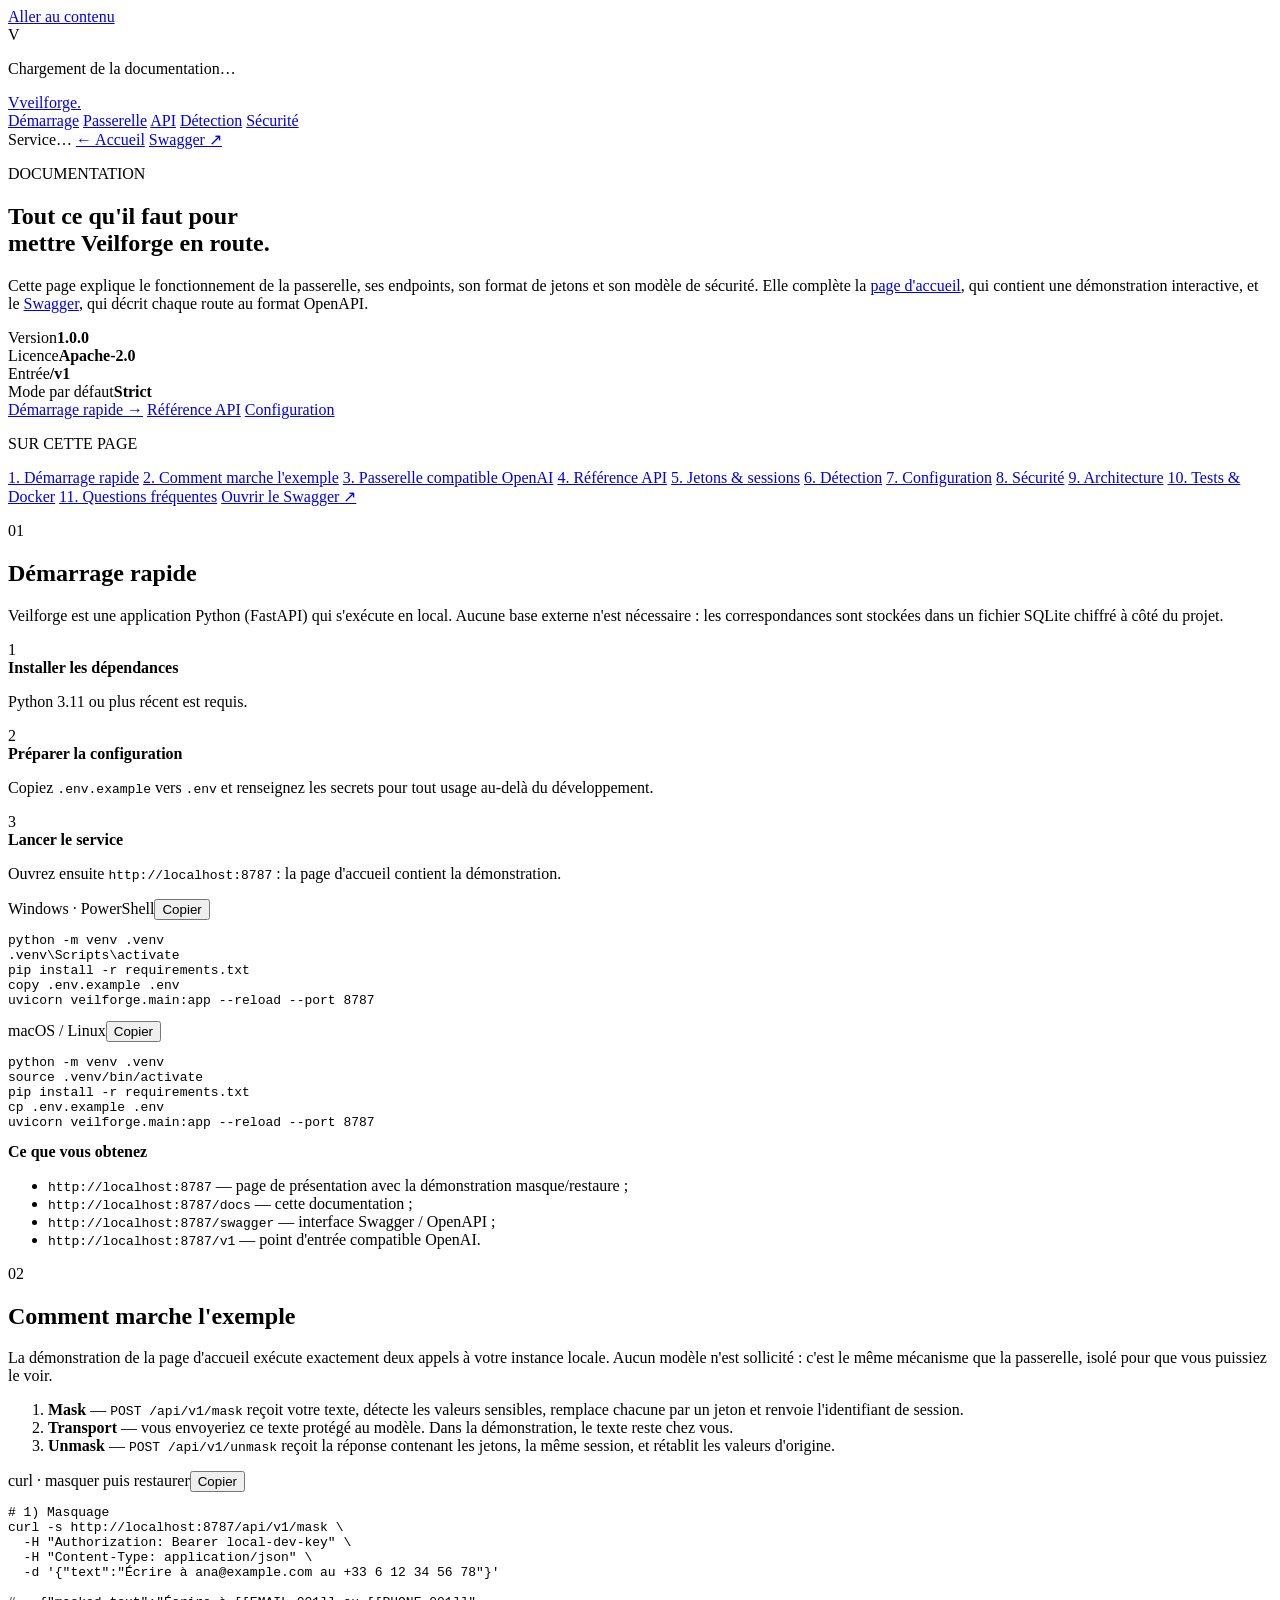
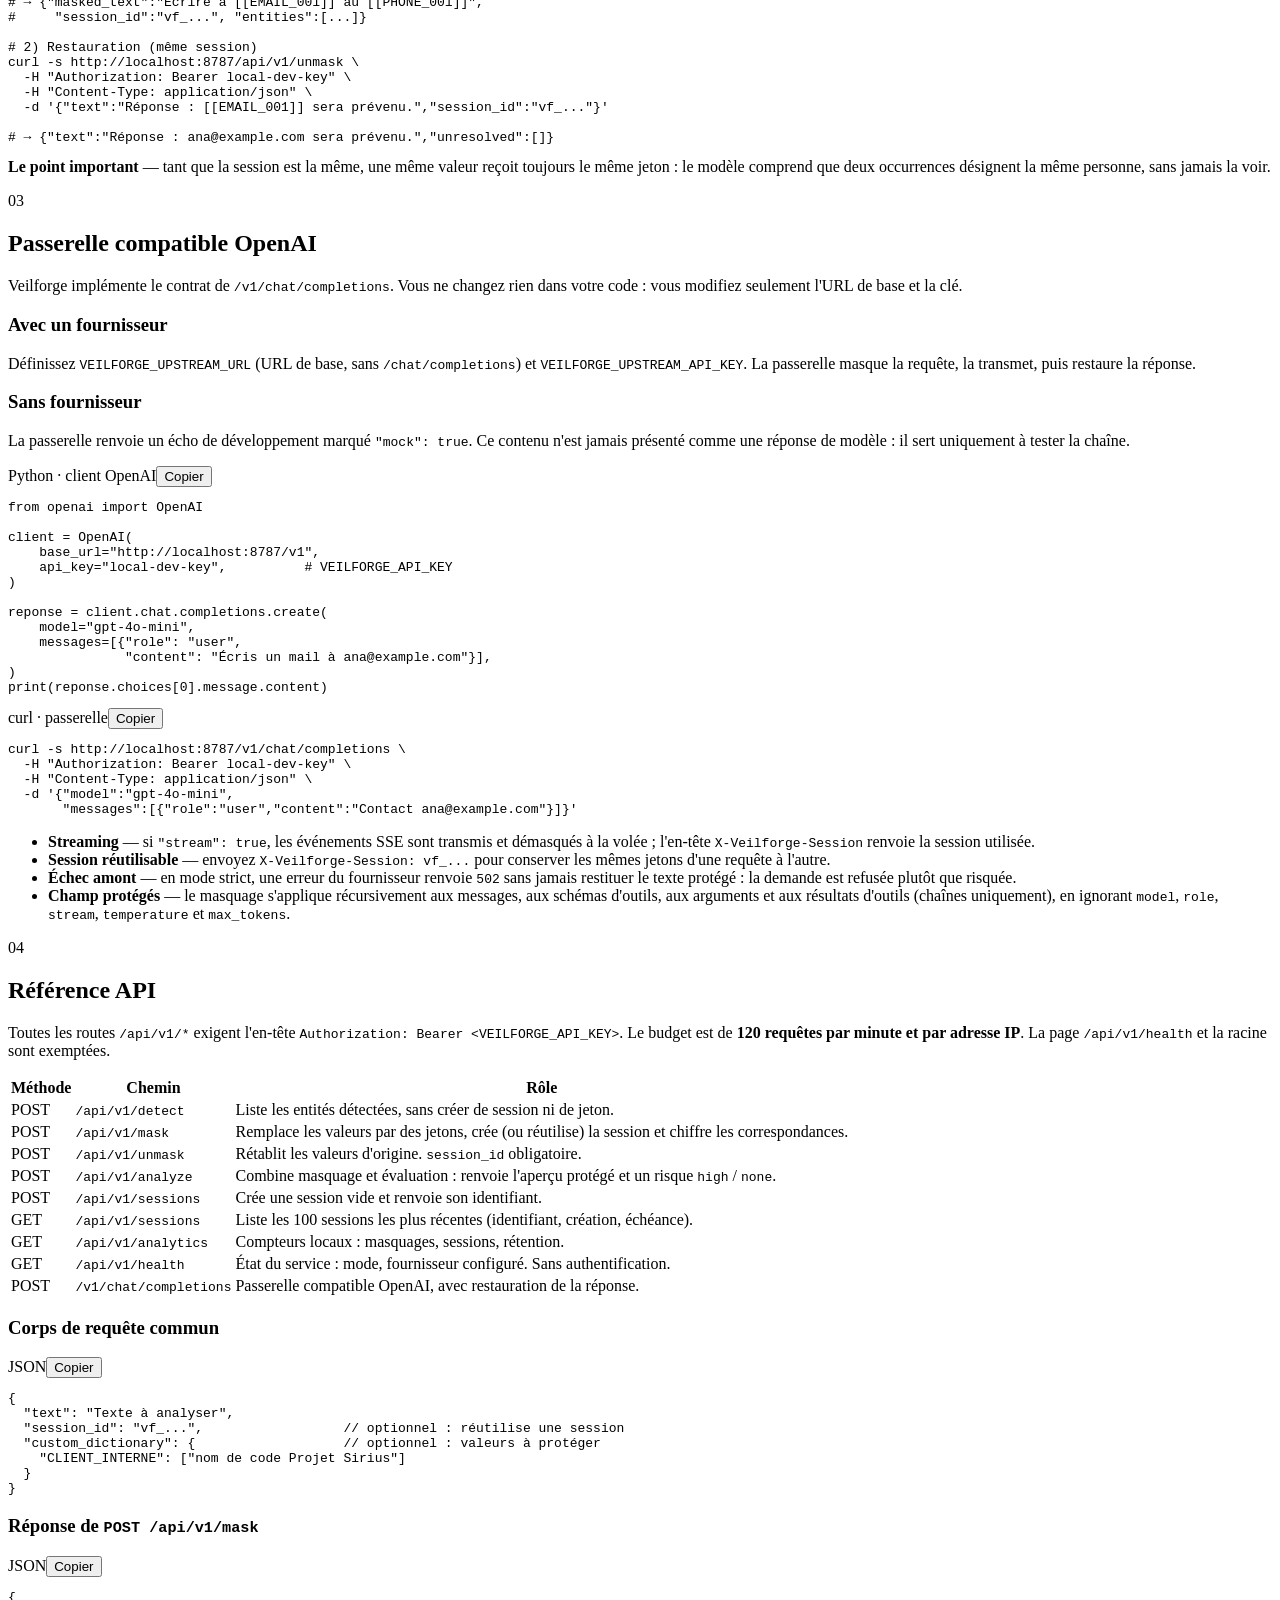
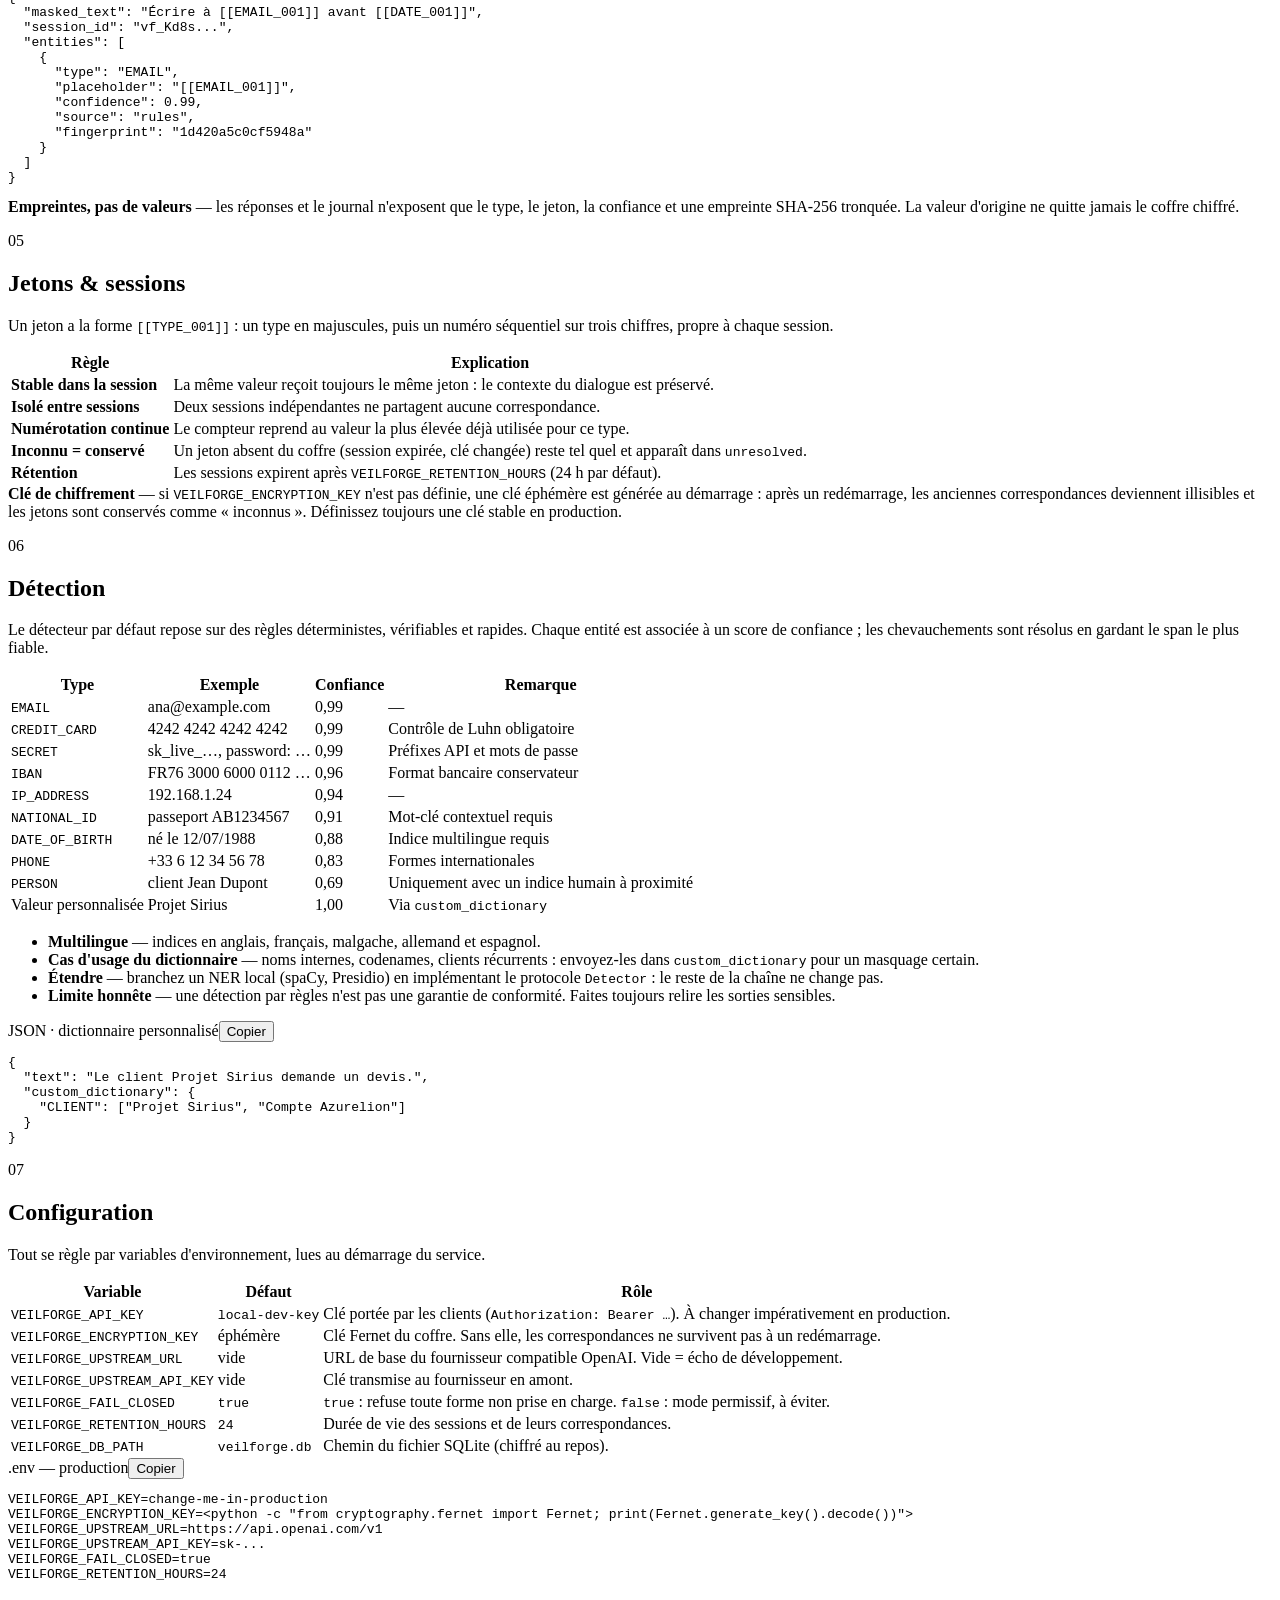
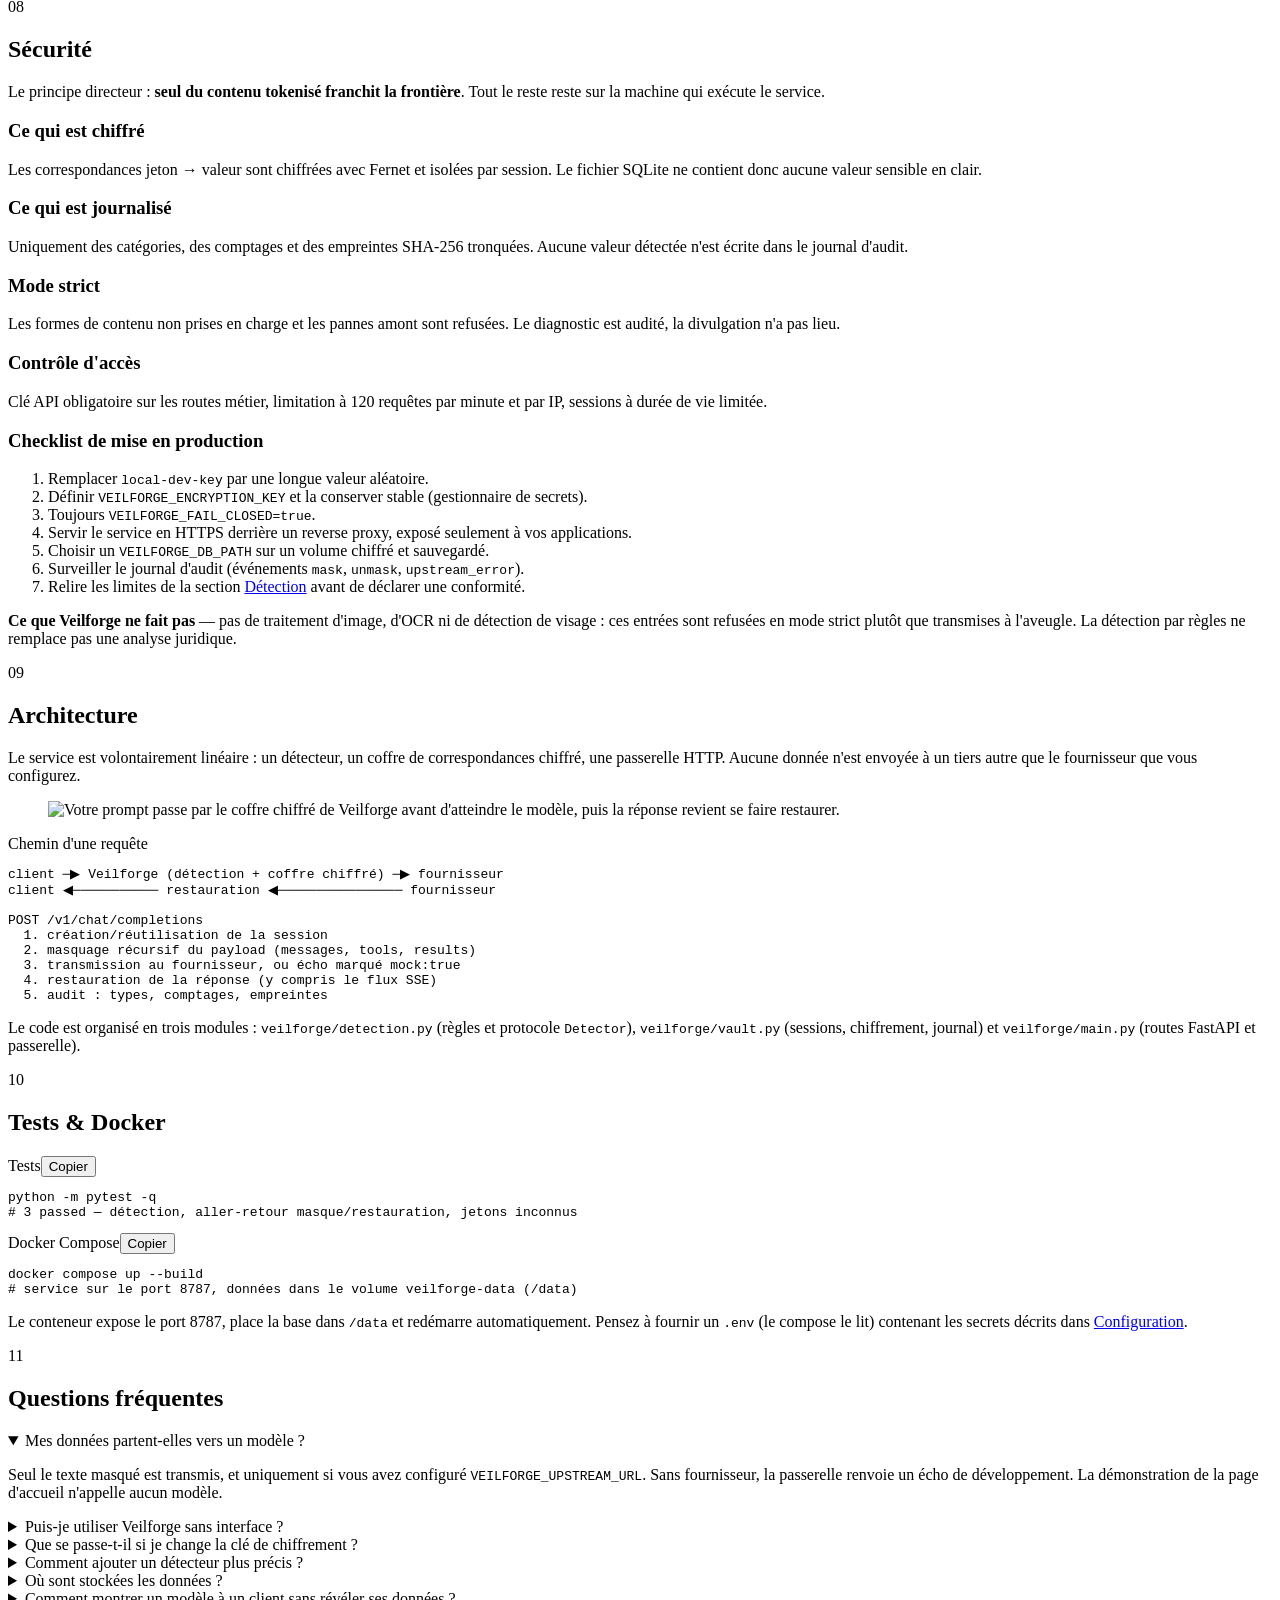
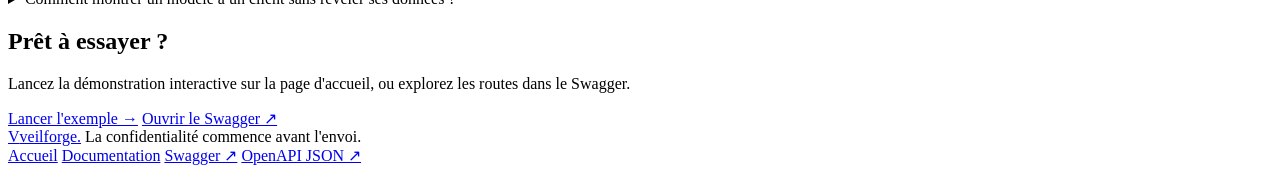
==== web/docs.html @ e59addcf "docx UI" ====
<!doctype html>
<html lang="fr">
<head>
<meta charset="utf-8"><meta name="viewport" content="width=device-width,initial-scale=1">
<title>Documentation — Veilforge</title>
<meta name="description" content="Documentation Veilforge : démarrage, passerelle compatible OpenAI, référence API, jetons et sessions, détection, configuration, sécurité.">
<link rel="icon" href="data:image/svg+xml,%3Csvg xmlns='http://www.w3.org/2000/svg' viewBox='0 0 32 32'%3E%3Cpath fill='%2391e5be' d='M16 1l13 7.5v15L16 31 3 23.5v-15z'/%3E%3Cpath fill='%2310271d' d='M16 7l7 4v8l-7 4-7-4v-8z'/%3E%3C/svg%3E">
<link rel="stylesheet" href="/assets/styles.css"><link rel="stylesheet" href="/assets/docs.css">
<script defer src="/assets/docs.js"></script>
</head>
<body>
<a class="skip" href="#doc-start">Aller au contenu</a>

<div class="loader" id="loader" role="status" aria-live="polite">
  <div class="loader-card"><span class="logo">V</span><span class="spinner" aria-hidden="true"></span><p>Chargement de la documentation…</p></div>
</div>
<noscript><style>.loader{display:none!important}</style></noscript>

<header class="topnav">
  <div class="topnav-inner">
    <a class="brand" href="/"><span class="logo">V</span>veilforge<span class="accent">.</span></a>
    <nav class="topnav-links" aria-label="Navigation de la documentation">
      <a href="#demarrage">Démarrage</a>
      <a href="#passerelle">Passerelle</a>
      <a href="#api">API</a>
      <a href="#detection">Détection</a>
      <a href="#securite">Sécurité</a>
    </nav>
    <span class="topnav-right">
      <span id="doc-health" class="badge">Service…</span>
      <a class="button secondary" href="/">← Accueil</a>
      <a class="button primary" href="/swagger" target="_blank" rel="noopener">Swagger ↗</a>
    </span>
  </div>
</header>

<main id="doc-start">

<!-- ═══════════ TÊTE ═══════════ -->
<section class="doc-hero">
  <div class="doc-hero-inner">
    <p class="eyebrow">DOCUMENTATION</p>
    <h1>Tout ce qu'il faut pour<br><span class="accent">mettre Veilforge en route.</span></h1>
    <p class="doc-lead">Cette page explique le fonctionnement de la passerelle, ses endpoints, son format de jetons et son modèle de sécurité. Elle complète la <a href="/">page d'accueil</a>, qui contient une démonstration interactive, et le <a href="/swagger" target="_blank" rel="noopener">Swagger</a>, qui décrit chaque route au format OpenAPI.</p>
    <div class="doc-cards">
      <article class="doc-card"><span>Version</span><strong>1.0.0</strong></article>
      <article class="doc-card"><span>Licence</span><strong>Apache-2.0</strong></article>
      <article class="doc-card"><span>Entrée</span><strong>/v1</strong></article>
      <article class="doc-card"><span>Mode par défaut</span><strong>Strict</strong></article>
    </div>
    <div class="doc-jumps">
      <a class="button primary" href="#demarrage">Démarrage rapide →</a>
      <a class="button secondary" href="#api">Référence API</a>
      <a class="button secondary" href="#configuration">Configuration</a>
    </div>
  </div>
</section>

<div class="docs-layout">

  <!-- ═══════════ SOMMAIRE ═══════════ -->
  <nav class="toc" aria-label="Sommaire">
    <p class="toc-title">SUR CETTE PAGE</p>
    <a href="#demarrage">1. Démarrage rapide</a>
    <a href="#exemple">2. Comment marche l'exemple</a>
    <a href="#passerelle">3. Passerelle compatible OpenAI</a>
    <a href="#api">4. Référence API</a>
    <a href="#jetons">5. Jetons &amp; sessions</a>
    <a href="#detection">6. Détection</a>
    <a href="#configuration">7. Configuration</a>
    <a href="#securite">8. Sécurité</a>
    <a href="#architecture">9. Architecture</a>
    <a href="#outillage">10. Tests &amp; Docker</a>
    <a href="#faq">11. Questions fréquentes</a>
    <a class="toc-swagger" href="/swagger" target="_blank" rel="noopener">Ouvrir le Swagger ↗</a>
  </nav>

  <div class="doc-content">

  <!-- ═══════════ 1. DÉMARRAGE ═══════════ -->
  <section class="doc-section" id="demarrage">
    <p class="doc-num">01</p>
    <h2>Démarrage rapide</h2>
    <p class="doc-p">Veilforge est une application Python (FastAPI) qui s'exécute en local. Aucune base externe n'est nécessaire : les correspondances sont stockées dans un fichier SQLite chiffré à côté du projet.</p>

    <div class="step-list">
      <div class="step-item"><span>1</span><div><strong>Installer les dépendances</strong><p>Python 3.11 ou plus récent est requis.</p></div></div>
      <div class="step-item"><span>2</span><div><strong>Préparer la configuration</strong><p>Copiez <code>.env.example</code> vers <code>.env</code> et renseignez les secrets pour tout usage au-delà du développement.</p></div></div>
      <div class="step-item"><span>3</span><div><strong>Lancer le service</strong><p>Ouvrez ensuite <code>http://localhost:8787</code> : la page d'accueil contient la démonstration.</p></div></div>
    </div>

    <div class="code-card">
      <div class="code-card-head"><span>Windows · PowerShell</span><button class="copy-btn" data-copy="run">Copier</button></div>
<pre id="code-run"><code>python -m venv .venv
.venv\Scripts\activate
pip install -r requirements.txt
copy .env.example .env
uvicorn veilforge.main:app --reload --port 8787</code></pre>
    </div>

    <div class="code-card">
      <div class="code-card-head"><span>macOS / Linux</span><button class="copy-btn" data-copy="run2">Copier</button></div>
<pre id="code-run2"><code>python -m venv .venv
source .venv/bin/activate
pip install -r requirements.txt
cp .env.example .env
uvicorn veilforge.main:app --reload --port 8787</code></pre>
    </div>

    <div class="callout ok"><strong>Ce que vous obtenez</strong><ul>
      <li><code>http://localhost:8787</code> — page de présentation avec la démonstration masque/restaure ;</li>
      <li><code>http://localhost:8787/docs</code> — cette documentation ;</li>
      <li><code>http://localhost:8787/swagger</code> — interface Swagger / OpenAPI ;</li>
      <li><code>http://localhost:8787/v1</code> — point d'entrée compatible OpenAI.</li>
    </ul></div>
  </section>

  <!-- ═══════════ 2. EXEMPLE ═══════════ -->
  <section class="doc-section" id="exemple">
    <p class="doc-num">02</p>
    <h2>Comment marche l'exemple</h2>
    <p class="doc-p">La démonstration de la page d'accueil exécute exactement deux appels à votre instance locale. Aucun modèle n'est sollicité : c'est le même mécanisme que la passerelle, isolé pour que vous puissiez le voir.</p>

    <ol class="flow-list">
      <li><strong>Mask</strong> — <code>POST /api/v1/mask</code> reçoit votre texte, détecte les valeurs sensibles, remplace chacune par un jeton et renvoie l'identifiant de session.</li>
      <li><strong>Transport</strong> — vous envoyeriez ce texte protégé au modèle. Dans la démonstration, le texte reste chez vous.</li>
      <li><strong>Unmask</strong> — <code>POST /api/v1/unmask</code> reçoit la réponse contenant les jetons, la même session, et rétablit les valeurs d'origine.</li>
    </ol>

    <div class="code-card">
      <div class="code-card-head"><span>curl · masquer puis restaurer</span><button class="copy-btn" data-copy="roundtrip">Copier</button></div>
<pre id="code-roundtrip"><code># 1) Masquage
curl -s http://localhost:8787/api/v1/mask \
  -H "Authorization: Bearer local-dev-key" \
  -H "Content-Type: application/json" \
  -d '{"text":"Écrire à ana@example.com au +33 6 12 34 56 78"}'

# → {"masked_text":"Écrire à [[EMAIL_001]] au [[PHONE_001]]",
#     "session_id":"vf_...", "entities":[...]}

# 2) Restauration (même session)
curl -s http://localhost:8787/api/v1/unmask \
  -H "Authorization: Bearer local-dev-key" \
  -H "Content-Type: application/json" \
  -d '{"text":"Réponse : [[EMAIL_001]] sera prévenu.","session_id":"vf_..."}'

# → {"text":"Réponse : ana@example.com sera prévenu.","unresolved":[]}</code></pre>
    </div>

    <div class="callout"><strong>Le point important</strong> — tant que la session est la même, une même valeur reçoit toujours le même jeton : le modèle comprend que deux occurrences désignent la même personne, sans jamais la voir.</div>
  </section>

  <!-- ═══════════ 3. PASSERELLE ═══════════ -->
  <section class="doc-section" id="passerelle">
    <p class="doc-num">03</p>
    <h2>Passerelle compatible OpenAI</h2>
    <p class="doc-p">Veilforge implémente le contrat de <code>/v1/chat/completions</code>. Vous ne changez rien dans votre code : vous modifiez seulement l'URL de base et la clé.</p>

    <div class="grid-2">
      <div class="info-box"><h3>Avec un fournisseur</h3><p>Définissez <code>VEILFORGE_UPSTREAM_URL</code> (URL de base, sans <code>/chat/completions</code>) et <code>VEILFORGE_UPSTREAM_API_KEY</code>. La passerelle masque la requête, la transmet, puis restaure la réponse.</p></div>
      <div class="info-box"><h3>Sans fournisseur</h3><p>La passerelle renvoie un écho de développement marqué <code>"mock": true</code>. Ce contenu n'est jamais présenté comme une réponse de modèle : il sert uniquement à tester la chaîne.</p></div>
    </div>

    <div class="code-card">
      <div class="code-card-head"><span>Python · client OpenAI</span><button class="copy-btn" data-copy="openai">Copier</button></div>
<pre id="code-openai"><code>from openai import OpenAI

client = OpenAI(
    base_url="http://localhost:8787/v1",
    api_key="local-dev-key",          # VEILFORGE_API_KEY
)

reponse = client.chat.completions.create(
    model="gpt-4o-mini",
    messages=[{"role": "user",
               "content": "Écris un mail à ana@example.com"}],
)
print(reponse.choices[0].message.content)</code></pre>
    </div>

    <div class="code-card">
      <div class="code-card-head"><span>curl · passerelle</span><button class="copy-btn" data-copy="gateway">Copier</button></div>
<pre id="code-gateway"><code>curl -s http://localhost:8787/v1/chat/completions \
  -H "Authorization: Bearer local-dev-key" \
  -H "Content-Type: application/json" \
  -d '{"model":"gpt-4o-mini",
       "messages":[{"role":"user","content":"Contact ana@example.com"}]}'</code></pre>
    </div>

    <ul class="doc-ul">
      <li><strong>Streaming</strong> — si <code>"stream": true</code>, les événements SSE sont transmis et démasqués à la volée ; l'en-tête <code>X-Veilforge-Session</code> renvoie la session utilisée.</li>
      <li><strong>Session réutilisable</strong> — envoyez <code>X-Veilforge-Session: vf_...</code> pour conserver les mêmes jetons d'une requête à l'autre.</li>
      <li><strong>Échec amont</strong> — en mode strict, une erreur du fournisseur renvoie <code>502</code> sans jamais restituer le texte protégé : la demande est refusée plutôt que risquée.</li>
      <li><strong>Champ protégés</strong> — le masquage s'applique récursivement aux messages, aux schémas d'outils, aux arguments et aux résultats d'outils (chaînes uniquement), en ignorant <code>model</code>, <code>role</code>, <code>stream</code>, <code>temperature</code> et <code>max_tokens</code>.</li>
    </ul>
  </section>

  <!-- ═══════════ 4. API ═══════════ -->
  <section class="doc-section" id="api">
    <p class="doc-num">04</p>
    <h2>Référence API</h2>
    <p class="doc-p">Toutes les routes <code>/api/v1/*</code> exigent l'en-tête <code>Authorization: Bearer &lt;VEILFORGE_API_KEY&gt;</code>. Le budget est de <strong>120 requêtes par minute et par adresse IP</strong>. La page <code>/api/v1/health</code> et la racine sont exemptées.</p>

    <div class="table-wrap">
      <table class="api-table">
        <thead><tr><th>Méthode</th><th>Chemin</th><th>Rôle</th></tr></thead>
        <tbody>
          <tr><td><span class="method post">POST</span></td><td><code>/api/v1/detect</code></td><td>Liste les entités détectées, sans créer de session ni de jeton.</td></tr>
          <tr><td><span class="method post">POST</span></td><td><code>/api/v1/mask</code></td><td>Remplace les valeurs par des jetons, crée (ou réutilise) la session et chiffre les correspondances.</td></tr>
          <tr><td><span class="method post">POST</span></td><td><code>/api/v1/unmask</code></td><td>Rétablit les valeurs d'origine. <code>session_id</code> obligatoire.</td></tr>
          <tr><td><span class="method post">POST</span></td><td><code>/api/v1/analyze</code></td><td>Combine masquage et évaluation : renvoie l'aperçu protégé et un risque <code>high</code> / <code>none</code>.</td></tr>
          <tr><td><span class="method post">POST</span></td><td><code>/api/v1/sessions</code></td><td>Crée une session vide et renvoie son identifiant.</td></tr>
          <tr><td><span class="method get">GET</span></td><td><code>/api/v1/sessions</code></td><td>Liste les 100 sessions les plus récentes (identifiant, création, échéance).</td></tr>
          <tr><td><span class="method get">GET</span></td><td><code>/api/v1/analytics</code></td><td>Compteurs locaux : masquages, sessions, rétention.</td></tr>
          <tr><td><span class="method get">GET</span></td><td><code>/api/v1/health</code></td><td>État du service : mode, fournisseur configuré. Sans authentification.</td></tr>
          <tr><td><span class="method post">POST</span></td><td><code>/v1/chat/completions</code></td><td>Passerelle compatible OpenAI, avec restauration de la réponse.</td></tr>
        </tbody>
      </table>
    </div>

    <h3 class="doc-sub">Corps de requête commun</h3>
    <div class="code-card">
      <div class="code-card-head"><span>JSON</span><button class="copy-btn" data-copy="body">Copier</button></div>
<pre id="code-body"><code>{
  "text": "Texte à analyser",
  "session_id": "vf_...",                  // optionnel : réutilise une session
  "custom_dictionary": {                   // optionnel : valeurs à protéger
    "CLIENT_INTERNE": ["nom de code Projet Sirius"]
  }
}</code></pre>
    </div>

    <h3 class="doc-sub">Réponse de <code>POST /api/v1/mask</code></h3>
    <div class="code-card">
      <div class="code-card-head"><span>JSON</span><button class="copy-btn" data-copy="maskres">Copier</button></div>
<pre id="code-maskres"><code>{
  "masked_text": "Écrire à [[EMAIL_001]] avant [[DATE_001]]",
  "session_id": "vf_Kd8s...",
  "entities": [
    {
      "type": "EMAIL",
      "placeholder": "[[EMAIL_001]]",
      "confidence": 0.99,
      "source": "rules",
      "fingerprint": "1d420a5c0cf5948a"
    }
  ]
}</code></pre>
    </div>

    <div class="callout"><strong>Empreintes, pas de valeurs</strong> — les réponses et le journal n'exposent que le type, le jeton, la confiance et une empreinte SHA-256 tronquée. La valeur d'origine ne quitte jamais le coffre chiffré.</div>
  </section>

  <!-- ═══════════ 5. JETONS ═══════════ -->
  <section class="doc-section" id="jetons">
    <p class="doc-num">05</p>
    <h2>Jetons &amp; sessions</h2>
    <p class="doc-p">Un jeton a la forme <code>[[TYPE_001]]</code> : un type en majuscules, puis un numéro séquentiel sur trois chiffres, propre à chaque session.</p>

    <div class="table-wrap">
      <table class="api-table">
        <thead><tr><th>Règle</th><th>Explication</th></tr></thead>
        <tbody>
          <tr><td><strong>Stable dans la session</strong></td><td>La même valeur reçoit toujours le même jeton : le contexte du dialogue est préservé.</td></tr>
          <tr><td><strong>Isolé entre sessions</strong></td><td>Deux sessions indépendantes ne partagent aucune correspondance.</td></tr>
          <tr><td><strong>Numérotation continue</strong></td><td>Le compteur reprend au valeur la plus élevée déjà utilisée pour ce type.</td></tr>
          <tr><td><strong>Inconnu = conservé</strong></td><td>Un jeton absent du coffre (session expirée, clé changée) reste tel quel et apparaît dans <code>unresolved</code>.</td></tr>
          <tr><td><strong>Rétention</strong></td><td>Les sessions expirent après <code>VEILFORGE_RETENTION_HOURS</code> (24 h par défaut).</td></tr>
        </tbody>
      </table>
    </div>

    <div class="callout warn"><strong>Clé de chiffrement</strong> — si <code>VEILFORGE_ENCRYPTION_KEY</code> n'est pas définie, une clé éphémère est générée au démarrage : après un redémarrage, les anciennes correspondances deviennent illisibles et les jetons sont conservés comme « inconnus ». Définissez toujours une clé stable en production.</div>
  </section>

  <!-- ═══════════ 6. DÉTECTION ═══════════ -->
  <section class="doc-section" id="detection">
    <p class="doc-num">06</p>
    <h2>Détection</h2>
    <p class="doc-p">Le détecteur par défaut repose sur des règles déterministes, vérifiables et rapides. Chaque entité est associée à un score de confiance ; les chevauchements sont résolus en gardant le span le plus fiable.</p>

    <div class="table-wrap">
      <table class="api-table">
        <thead><tr><th>Type</th><th>Exemple</th><th>Confiance</th><th>Remarque</th></tr></thead>
        <tbody>
          <tr><td><code>EMAIL</code></td><td>ana@example.com</td><td>0,99</td><td>—</td></tr>
          <tr><td><code>CREDIT_CARD</code></td><td>4242 4242 4242 4242</td><td>0,99</td><td>Contrôle de Luhn obligatoire</td></tr>
          <tr><td><code>SECRET</code></td><td>sk_live_…, password: …</td><td>0,99</td><td>Préfixes API et mots de passe</td></tr>
          <tr><td><code>IBAN</code></td><td>FR76 3000 6000 0112 …</td><td>0,96</td><td>Format bancaire conservateur</td></tr>
          <tr><td><code>IP_ADDRESS</code></td><td>192.168.1.24</td><td>0,94</td><td>—</td></tr>
          <tr><td><code>NATIONAL_ID</code></td><td>passeport AB1234567</td><td>0,91</td><td>Mot-clé contextuel requis</td></tr>
          <tr><td><code>DATE_OF_BIRTH</code></td><td>né le 12/07/1988</td><td>0,88</td><td>Indice multilingue requis</td></tr>
          <tr><td><code>PHONE</code></td><td>+33 6 12 34 56 78</td><td>0,83</td><td>Formes internationales</td></tr>
          <tr><td><code>PERSON</code></td><td>client Jean Dupont</td><td>0,69</td><td>Uniquement avec un indice humain à proximité</td></tr>
          <tr><td>Valeur personnalisée</td><td>Projet Sirius</td><td>1,00</td><td>Via <code>custom_dictionary</code></td></tr>
        </tbody>
      </table>
    </div>

    <ul class="doc-ul">
      <li><strong>Multilingue</strong> — indices en anglais, français, malgache, allemand et espagnol.</li>
      <li><strong>Cas d'usage du dictionnaire</strong> — noms internes, codenames, clients récurrents : envoyez-les dans <code>custom_dictionary</code> pour un masquage certain.</li>
      <li><strong>Étendre</strong> — branchez un NER local (spaCy, Presidio) en implémentant le protocole <code>Detector</code> : le reste de la chaîne ne change pas.</li>
      <li><strong>Limite honnête</strong> — une détection par règles n'est pas une garantie de conformité. Faites toujours relire les sorties sensibles.</li>
    </ul>

    <div class="code-card">
      <div class="code-card-head"><span>JSON · dictionnaire personnalisé</span><button class="copy-btn" data-copy="dict">Copier</button></div>
<pre id="code-dict"><code>{
  "text": "Le client Projet Sirius demande un devis.",
  "custom_dictionary": {
    "CLIENT": ["Projet Sirius", "Compte Azurelion"]
  }
}</code></pre>
    </div>
  </section>

  <!-- ═══════════ 7. CONFIGURATION ═══════════ -->
  <section class="doc-section" id="configuration">
    <p class="doc-num">07</p>
    <h2>Configuration</h2>
    <p class="doc-p">Tout se règle par variables d'environnement, lues au démarrage du service.</p>

    <div class="table-wrap">
      <table class="api-table">
        <thead><tr><th>Variable</th><th>Défaut</th><th>Rôle</th></tr></thead>
        <tbody>
          <tr><td><code>VEILFORGE_API_KEY</code></td><td><code>local-dev-key</code></td><td>Clé portée par les clients (<code>Authorization: Bearer …</code>). À changer impérativement en production.</td></tr>
          <tr><td><code>VEILFORGE_ENCRYPTION_KEY</code></td><td>éphémère</td><td>Clé Fernet du coffre. Sans elle, les correspondances ne survivent pas à un redémarrage.</td></tr>
          <tr><td><code>VEILFORGE_UPSTREAM_URL</code></td><td>vide</td><td>URL de base du fournisseur compatible OpenAI. Vide = écho de développement.</td></tr>
          <tr><td><code>VEILFORGE_UPSTREAM_API_KEY</code></td><td>vide</td><td>Clé transmise au fournisseur en amont.</td></tr>
          <tr><td><code>VEILFORGE_FAIL_CLOSED</code></td><td><code>true</code></td><td><code>true</code> : refuse toute forme non prise en charge. <code>false</code> : mode permissif, à éviter.</td></tr>
          <tr><td><code>VEILFORGE_RETENTION_HOURS</code></td><td><code>24</code></td><td>Durée de vie des sessions et de leurs correspondances.</td></tr>
          <tr><td><code>VEILFORGE_DB_PATH</code></td><td><code>veilforge.db</code></td><td>Chemin du fichier SQLite (chiffré au repos).</td></tr>
        </tbody>
      </table>
    </div>

    <div class="code-card">
      <div class="code-card-head"><span>.env — production</span><button class="copy-btn" data-copy="env">Copier</button></div>
<pre id="code-env"><code>VEILFORGE_API_KEY=change-me-in-production
VEILFORGE_ENCRYPTION_KEY=&lt;python -c "from cryptography.fernet import Fernet; print(Fernet.generate_key().decode())"&gt;
VEILFORGE_UPSTREAM_URL=https://api.openai.com/v1
VEILFORGE_UPSTREAM_API_KEY=sk-...
VEILFORGE_FAIL_CLOSED=true
VEILFORGE_RETENTION_HOURS=24</code></pre>
    </div>
  </section>

  <!-- ═══════════ 8. SÉCURITÉ ═══════════ -->
  <section class="doc-section" id="securite">
    <p class="doc-num">08</p>
    <h2>Sécurité</h2>
    <p class="doc-p">Le principe directeur : <strong>seul du contenu tokenisé franchit la frontière</strong>. Tout le reste reste sur la machine qui exécute le service.</p>

    <div class="grid-2">
      <div class="info-box"><h3>Ce qui est chiffré</h3><p>Les correspondances jeton → valeur sont chiffrées avec Fernet et isolées par session. Le fichier SQLite ne contient donc aucune valeur sensible en clair.</p></div>
      <div class="info-box"><h3>Ce qui est journalisé</h3><p>Uniquement des catégories, des comptages et des empreintes SHA-256 tronquées. Aucune valeur détectée n'est écrite dans le journal d'audit.</p></div>
      <div class="info-box"><h3>Mode strict</h3><p>Les formes de contenu non prises en charge et les pannes amont sont refusées. Le diagnostic est audité, la divulgation n'a pas lieu.</p></div>
      <div class="info-box"><h3>Contrôle d'accès</h3><p>Clé API obligatoire sur les routes métier, limitation à 120 requêtes par minute et par IP, sessions à durée de vie limitée.</p></div>
    </div>

    <h3 class="doc-sub">Checklist de mise en production</h3>
    <ol class="check-list">
      <li>Remplacer <code>local-dev-key</code> par une longue valeur aléatoire.</li>
      <li>Définir <code>VEILFORGE_ENCRYPTION_KEY</code> et la conserver stable (gestionnaire de secrets).</li>
      <li>Toujours <code>VEILFORGE_FAIL_CLOSED=true</code>.</li>
      <li>Servir le service en HTTPS derrière un reverse proxy, exposé seulement à vos applications.</li>
      <li>Choisir un <code>VEILFORGE_DB_PATH</code> sur un volume chiffré et sauvegardé.</li>
      <li>Surveiller le journal d'audit (événements <code>mask</code>, <code>unmask</code>, <code>upstream_error</code>).</li>
      <li>Relire les limites de la section <a href="#detection">Détection</a> avant de déclarer une conformité.</li>
    </ol>

    <div class="callout warn"><strong>Ce que Veilforge ne fait pas</strong> — pas de traitement d'image, d'OCR ni de détection de visage : ces entrées sont refusées en mode strict plutôt que transmises à l'aveugle. La détection par règles ne remplace pas une analyse juridique.</div>
  </section>

  <!-- ═══════════ 9. ARCHITECTURE ═══════════ -->
  <section class="doc-section" id="architecture">
    <p class="doc-num">09</p>
    <h2>Architecture</h2>
    <p class="doc-p">Le service est volontairement linéaire : un détecteur, un coffre de correspondances chiffré, une passerelle HTTP. Aucune donnée n'est envoyée à un tiers autre que le fournisseur que vous configurez.</p>

    <figure class="doc-figure">
      <img src="/assets/img/flow.svg" width="980" height="300" alt="Votre prompt passe par le coffre chiffré de Veilforge avant d'atteindre le modèle, puis la réponse revient se faire restaurer." loading="lazy">
    </figure>

    <div class="code-card">
      <div class="code-card-head"><span>Chemin d'une requête</span></div>
<pre><code>client ─▶ Veilforge (détection + coffre chiffré) ─▶ fournisseur
client ◀─────────── restauration ◀──────────────── fournisseur

POST /v1/chat/completions
  1. création/réutilisation de la session
  2. masquage récursif du payload (messages, tools, results)
  3. transmission au fournisseur, ou écho marqué mock:true
  4. restauration de la réponse (y compris le flux SSE)
  5. audit : types, comptages, empreintes</code></pre>
    </div>

    <p class="doc-p">Le code est organisé en trois modules : <code>veilforge/detection.py</code> (règles et protocole <code>Detector</code>), <code>veilforge/vault.py</code> (sessions, chiffrement, journal) et <code>veilforge/main.py</code> (routes FastAPI et passerelle).</p>
  </section>

  <!-- ═══════════ 10. OUTILLAGE ═══════════ -->
  <section class="doc-section" id="outillage">
    <p class="doc-num">10</p>
    <h2>Tests &amp; Docker</h2>

    <div class="code-card">
      <div class="code-card-head"><span>Tests</span><button class="copy-btn" data-copy="tests">Copier</button></div>
<pre id="code-tests"><code>python -m pytest -q
# 3 passed — détection, aller-retour masque/restauration, jetons inconnus</code></pre>
    </div>

    <div class="code-card">
      <div class="code-card-head"><span>Docker Compose</span><button class="copy-btn" data-copy="docker">Copier</button></div>
<pre id="code-docker"><code>docker compose up --build
# service sur le port 8787, données dans le volume veilforge-data (/data)</code></pre>
    </div>

    <p class="doc-p">Le conteneur expose le port 8787, place la base dans <code>/data</code> et redémarre automatiquement. Pensez à fournir un <code>.env</code> (le compose le lit) contenant les secrets décrits dans <a href="#configuration">Configuration</a>.</p>
  </section>

  <!-- ═══════════ 11. FAQ ═══════════ -->
  <section class="doc-section" id="faq">
    <p class="doc-num">11</p>
    <h2>Questions fréquentes</h2>

    <details class="faq" open>
      <summary>Mes données partent-elles vers un modèle ?</summary>
      <p>Seul le texte masqué est transmis, et uniquement si vous avez configuré <code>VEILFORGE_UPSTREAM_URL</code>. Sans fournisseur, la passerelle renvoie un écho de développement. La démonstration de la page d'accueil n'appelle aucun modèle.</p>
    </details>
    <details class="faq">
      <summary>Puis-je utiliser Veilforge sans interface ?</summary>
      <p>Oui. Le projet est API-first : la page d'accueil et la démonstration sont des clients de plus des routes <code>/api/v1/*</code>, documentées dans le <a href="/swagger" target="_blank" rel="noopener">Swagger</a>.</p>
    </details>
    <details class="faq">
      <summary>Que se passe-t-il si je change la clé de chiffrement ?</summary>
      <p>Les correspondances anciennes deviennent illisibles : les jetons concernés sont conservés tels quels et remontés dans <code>unresolved</code>, jamais dévoilés par erreur. Créez une nouvelle session pour repartir proprement.</p>
    </details>
    <details class="faq">
      <summary>Comment ajouter un détecteur plus précis ?</summary>
      <p>Implémentez le protocole <code>Detector</code> (méthode <code>detect</code>) avec un modèle NER local, puis remplacez l'instance dans <code>vault.detector</code>. Le coffre, la passerelle et les jetons restent inchangés.</p>
    </details>
    <details class="faq">
      <summary>Où sont stockées les données ?</summary>
      <p>Dans un fichier SQLite local (<code>VEILFORGE_DB_PATH</code>), avec les correspondances chiffrées. Le journal d'audit ne contient que des catégories, des comptages et des empreintes.</p>
    </details>
    <details class="faq">
      <summary>Comment montrer un modèle à un client sans révéler ses données ?</summary>
      <p>Lancez la démonstration de la <a href="/">page d'accueil</a> : le texte devient <code>[[EMAIL_001]]</code>, puis revient à l'identique. C'est la même mécanique que la passerelle, en local.</p>
    </details>
  </section>

  <div class="doc-end">
    <div>
      <h2>Prêt à essayer ?</h2>
      <p class="doc-p">Lancez la démonstration interactive sur la page d'accueil, ou explorez les routes dans le Swagger.</p>
    </div>
    <div class="doc-end-actions">
      <a class="button primary lg" href="/#exemple">Lancer l'exemple →</a>
      <a class="button secondary lg" href="/swagger" target="_blank" rel="noopener">Ouvrir le Swagger ↗</a>
    </div>
  </div>

  </div>
</div>

<footer class="site-footer">
  <div class="inner footer-inner">
    <a class="brand small" href="/"><span class="logo">V</span>veilforge<span class="accent">.</span></a>
    <span class="footer-tag">La confidentialité commence avant l'envoi.</span>
    <nav class="footer-links" aria-label="Pied de page">
      <a href="/">Accueil</a>
      <a href="#demarrage">Documentation</a>
      <a href="/swagger" target="_blank" rel="noopener">Swagger ↗</a>
      <a href="/openapi.json" target="_blank" rel="noopener">OpenAPI JSON ↗</a>
    </nav>
  </div>
</footer>

</main>
</body></html>
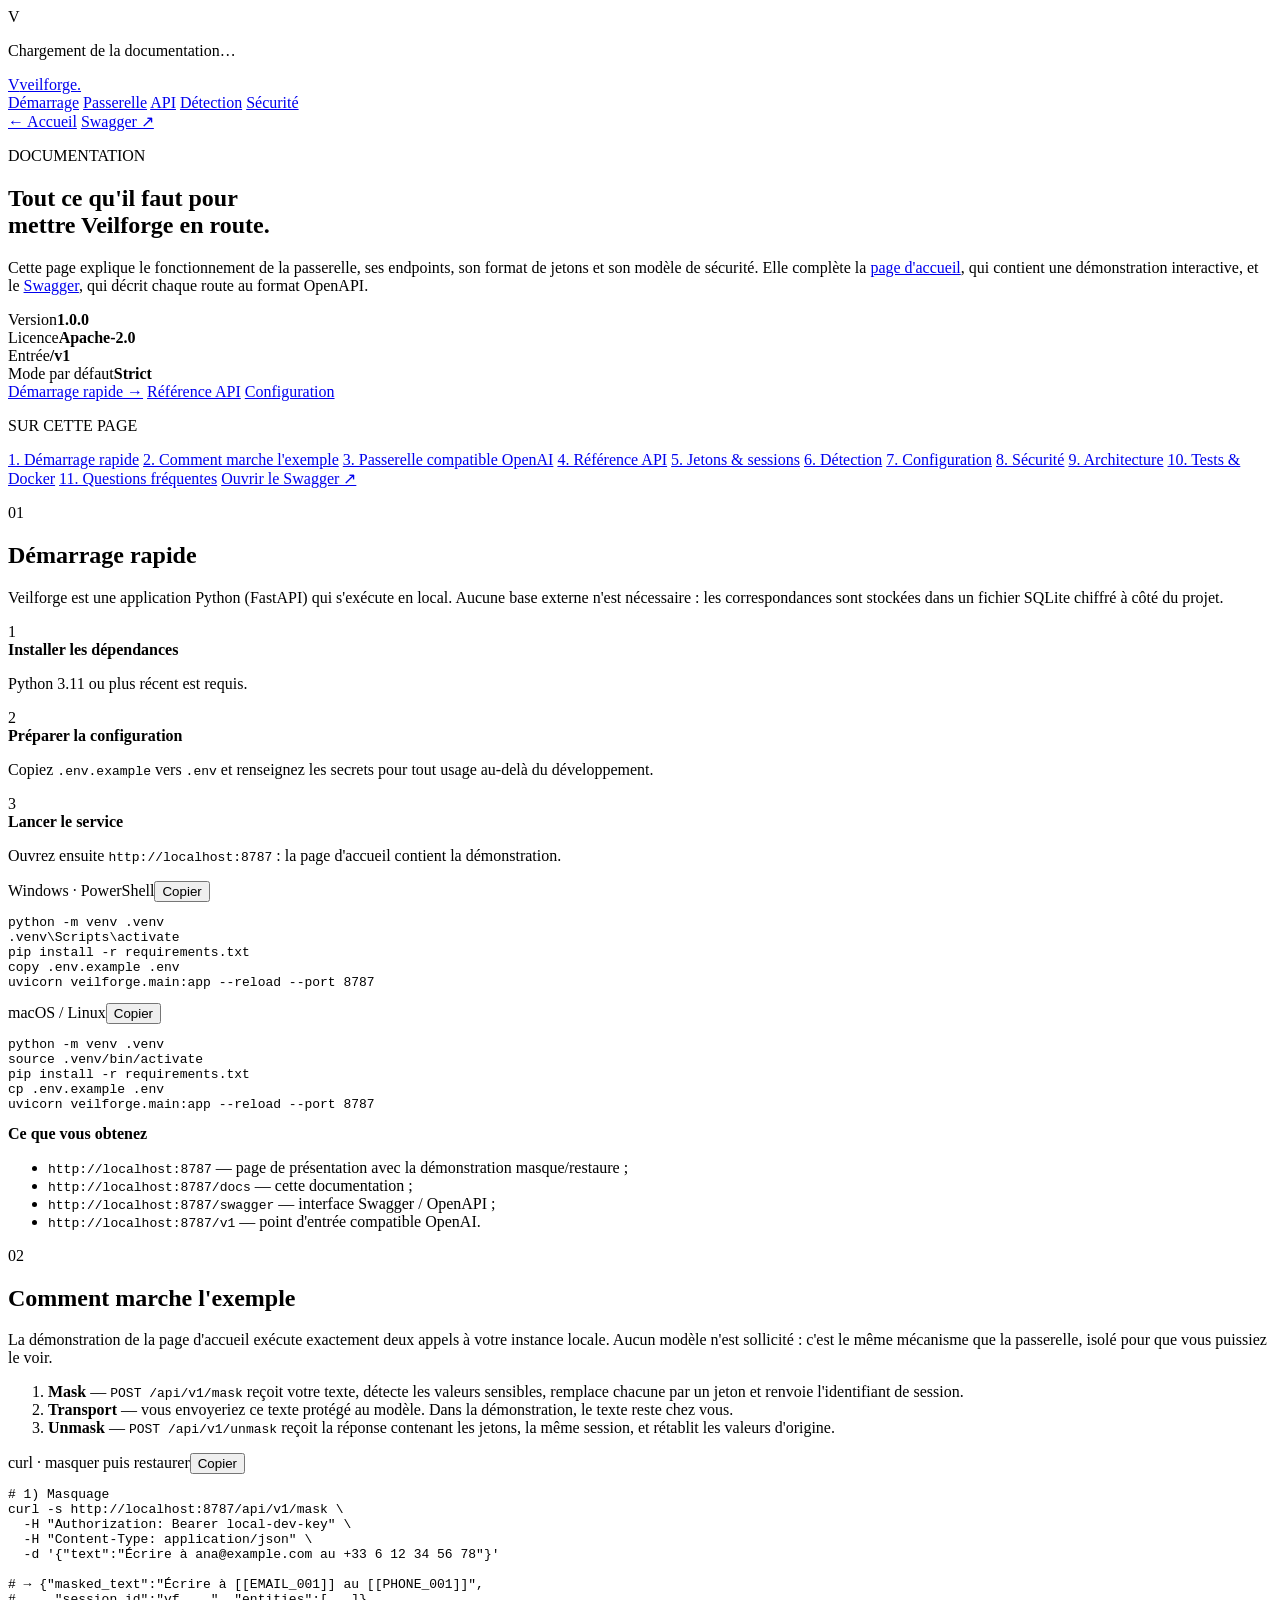
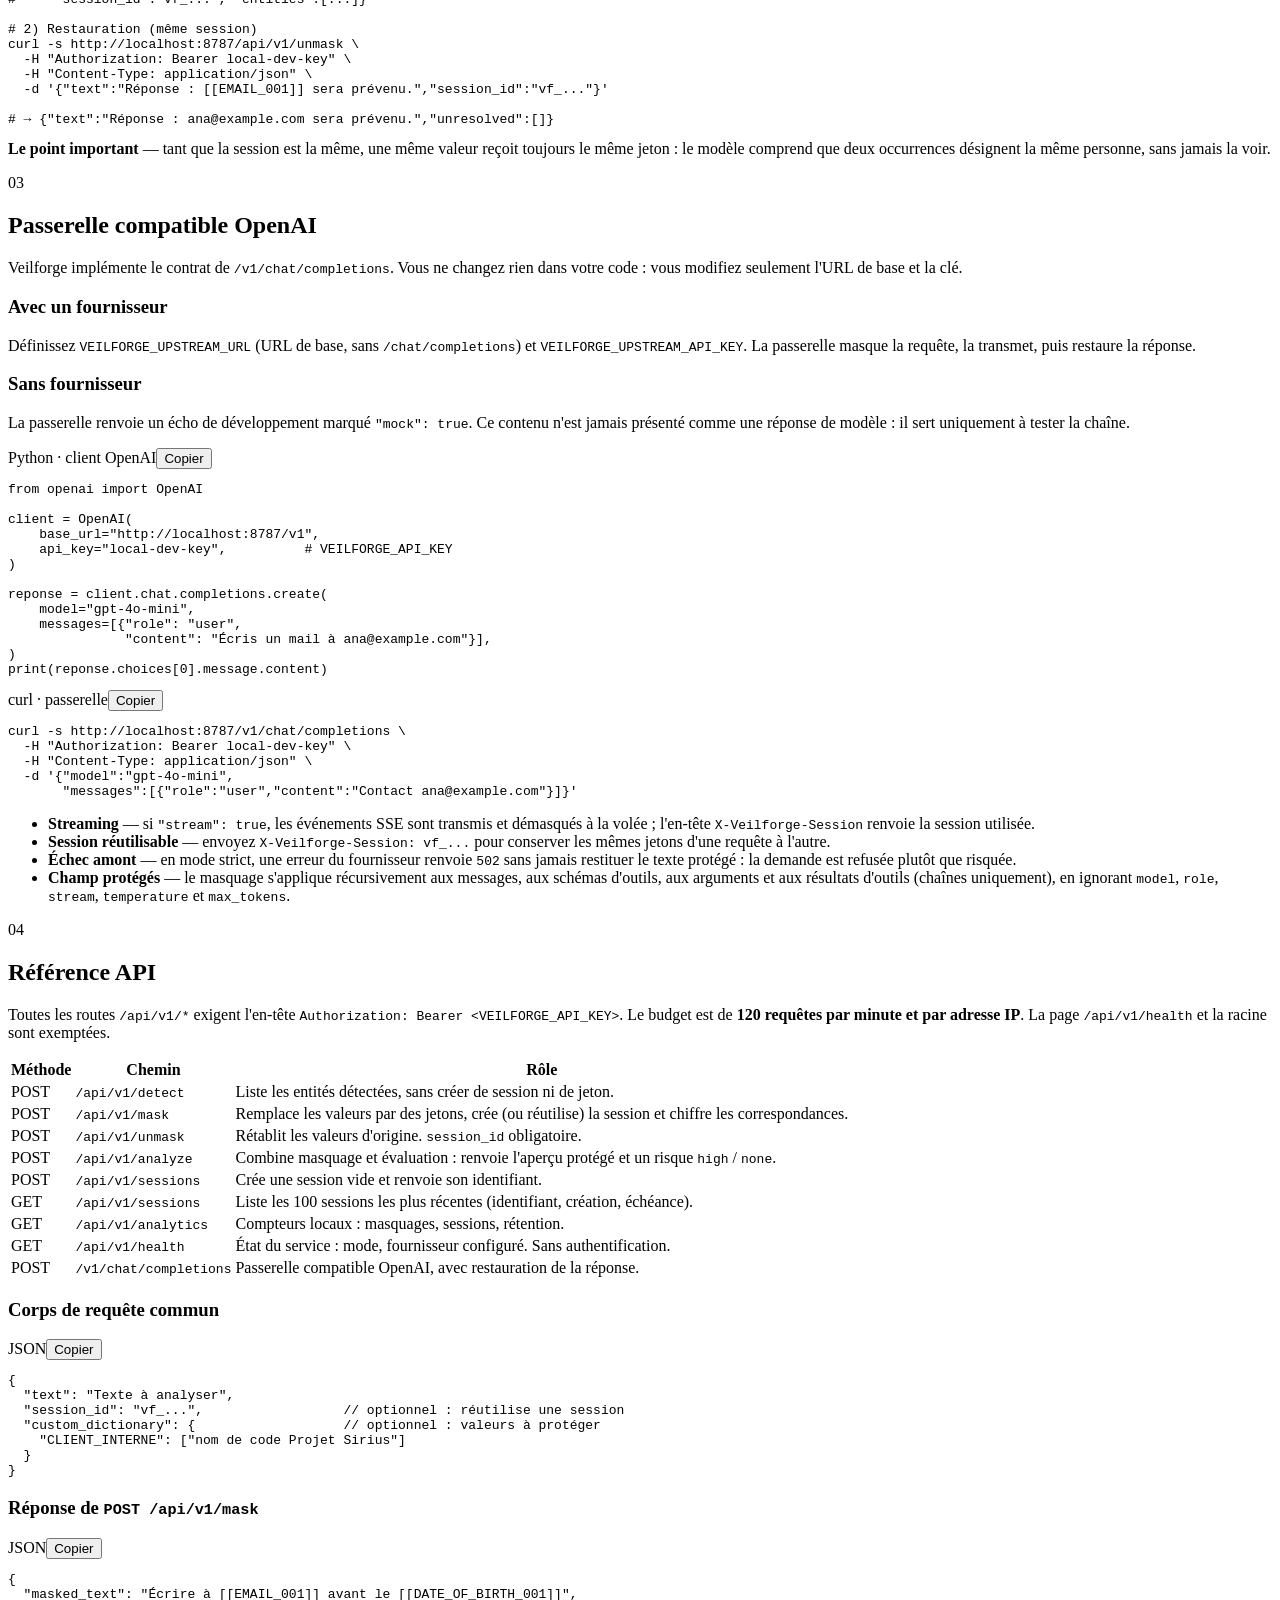
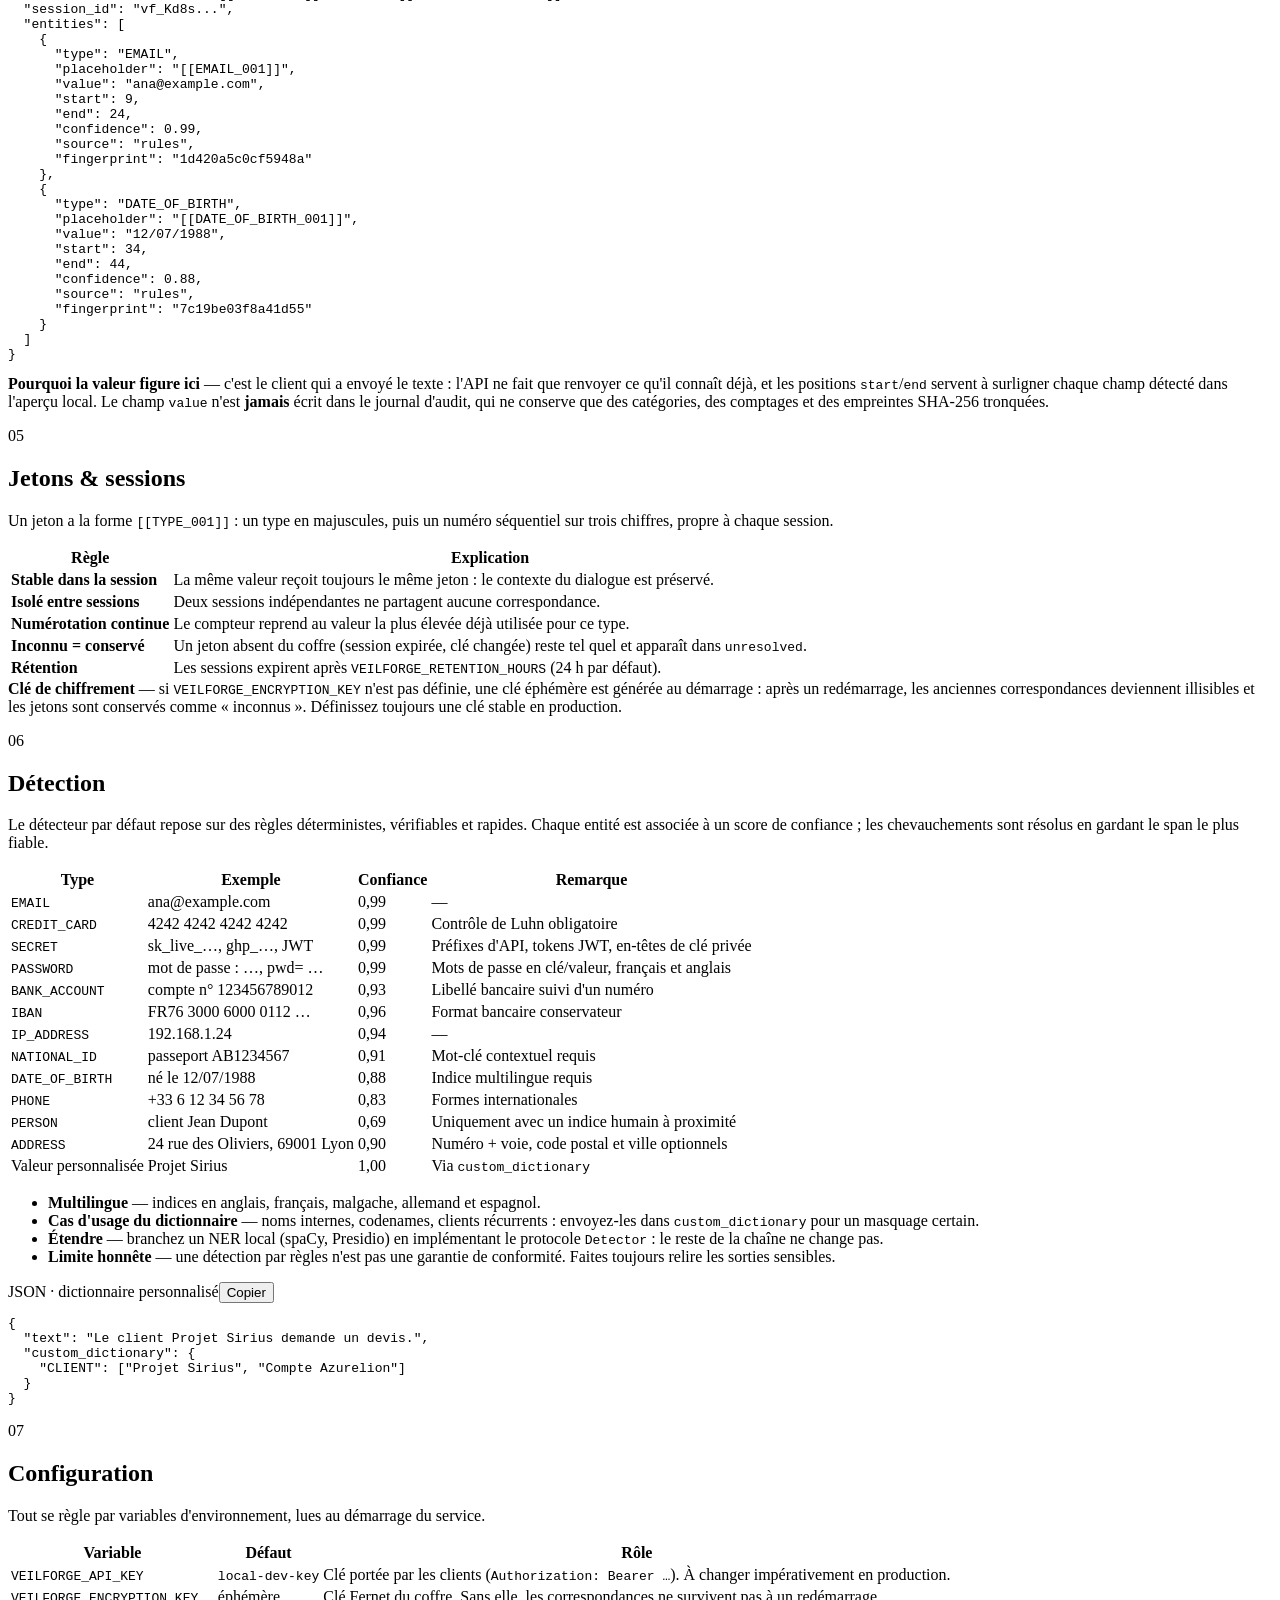
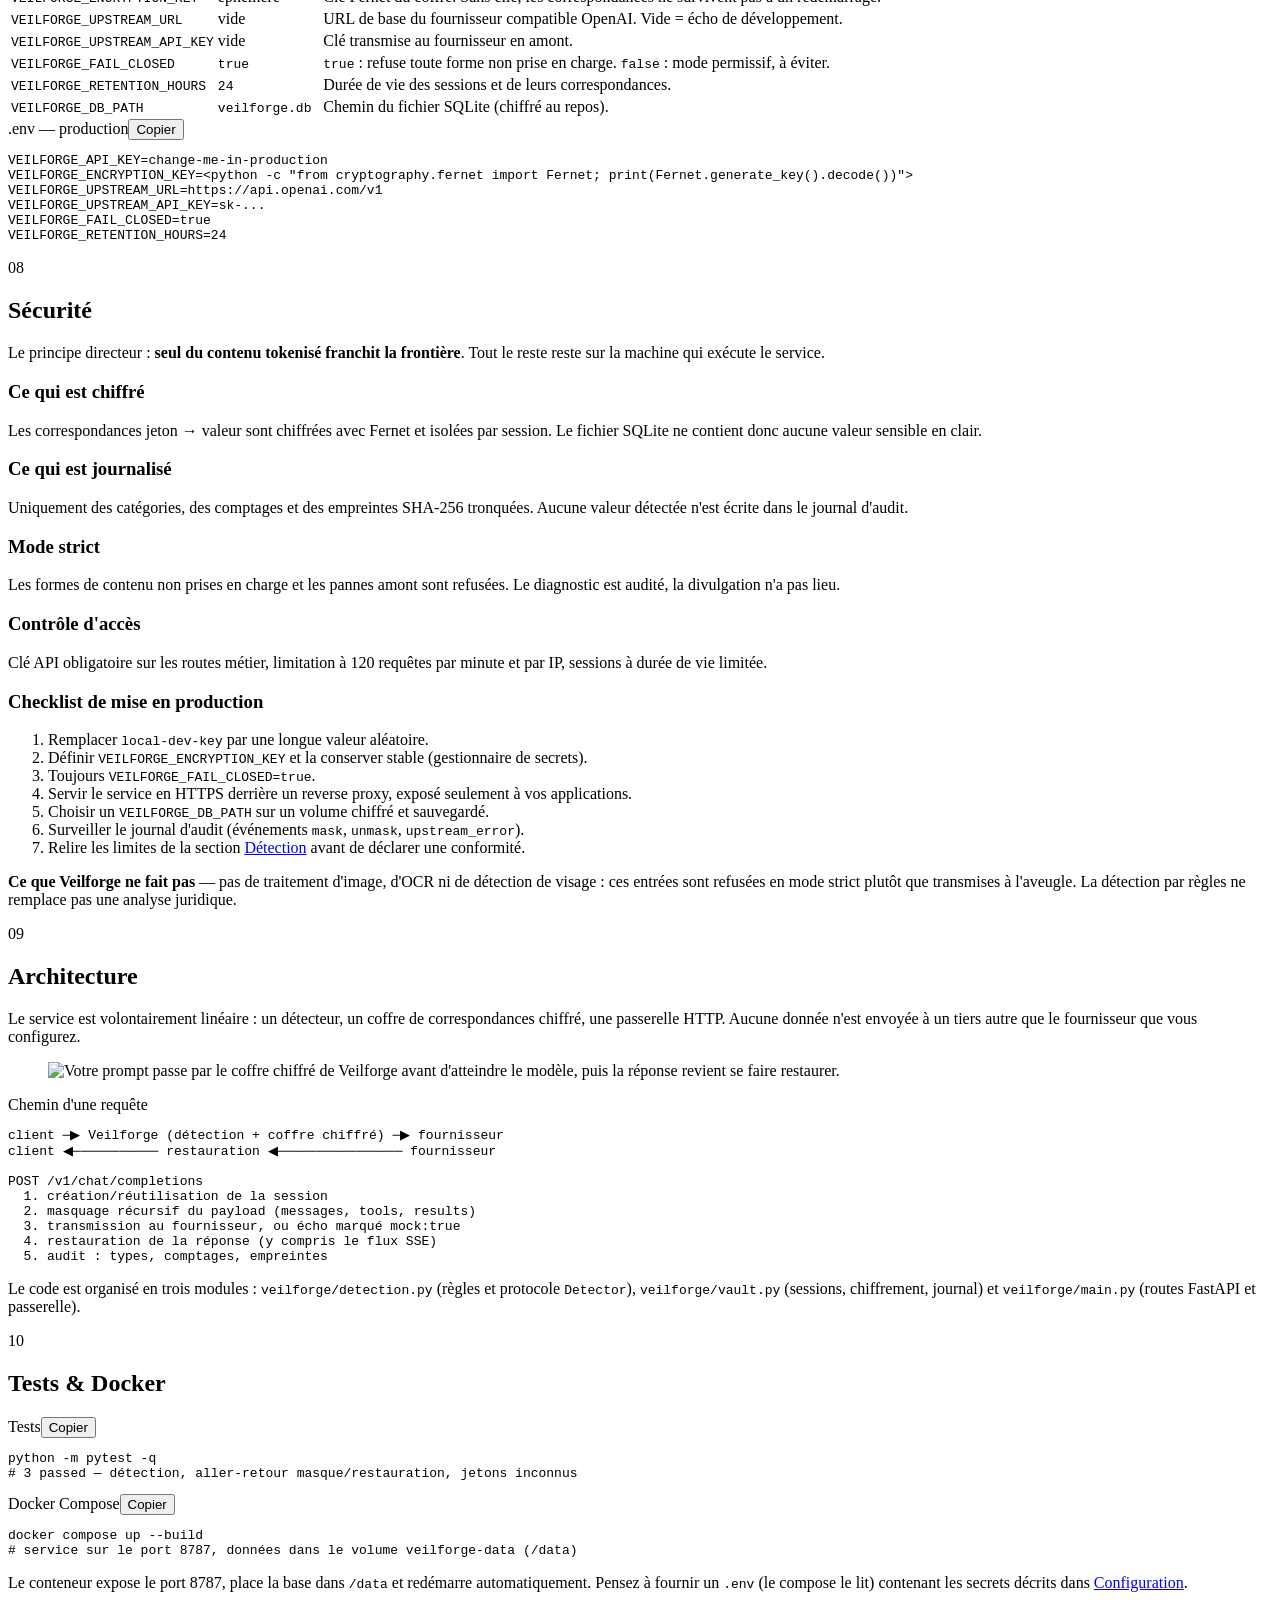
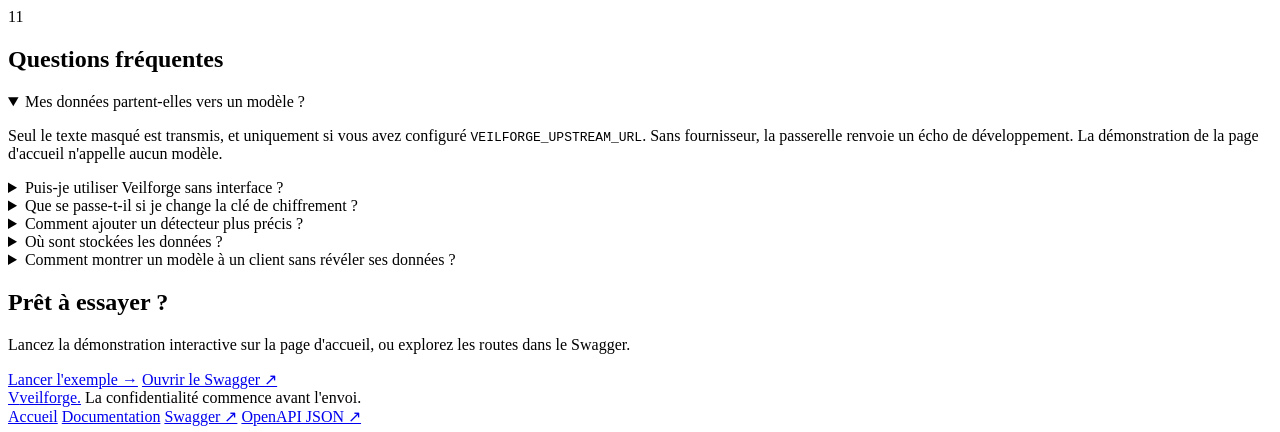
==== commit 6af81eaf: "readme banniere + assets docs, demo et detection enrichies" ====
--- a/web/docs.html
+++ b/web/docs.html
@@ -9,7 +9,6 @@
 <script defer src="/assets/docs.js"></script>
 </head>
 <body>
-<a class="skip" href="#doc-start">Aller au contenu</a>
 
 <div class="loader" id="loader" role="status" aria-live="polite">
   <div class="loader-card"><span class="logo">V</span><span class="spinner" aria-hidden="true"></span><p>Chargement de la documentation…</p></div>
@@ -27,7 +26,6 @@
       <a href="#securite">Sécurité</a>
     </nav>
     <span class="topnav-right">
-      <span id="doc-health" class="badge">Service…</span>
       <a class="button secondary" href="/">← Accueil</a>
       <a class="button primary" href="/swagger" target="_blank" rel="noopener">Swagger ↗</a>
     </span>
@@ -234,21 +232,34 @@
     <div class="code-card">
       <div class="code-card-head"><span>JSON</span><button class="copy-btn" data-copy="maskres">Copier</button></div>
 <pre id="code-maskres"><code>{
-  "masked_text": "Écrire à [[EMAIL_001]] avant [[DATE_001]]",
+  "masked_text": "Écrire à [[EMAIL_001]] avant le [[DATE_OF_BIRTH_001]]",
   "session_id": "vf_Kd8s...",
   "entities": [
     {
       "type": "EMAIL",
       "placeholder": "[[EMAIL_001]]",
+      "value": "ana@example.com",
+      "start": 9,
+      "end": 24,
       "confidence": 0.99,
       "source": "rules",
       "fingerprint": "1d420a5c0cf5948a"
+    },
+    {
+      "type": "DATE_OF_BIRTH",
+      "placeholder": "[[DATE_OF_BIRTH_001]]",
+      "value": "12/07/1988",
+      "start": 34,
+      "end": 44,
+      "confidence": 0.88,
+      "source": "rules",
+      "fingerprint": "7c19be03f8a41d55"
     }
   ]
 }</code></pre>
     </div>
 
-    <div class="callout"><strong>Empreintes, pas de valeurs</strong> — les réponses et le journal n'exposent que le type, le jeton, la confiance et une empreinte SHA-256 tronquée. La valeur d'origine ne quitte jamais le coffre chiffré.</div>
+    <div class="callout"><strong>Pourquoi la valeur figure ici</strong> — c'est le client qui a envoyé le texte : l'API ne fait que renvoyer ce qu'il connaît déjà, et les positions <code>start</code>/<code>end</code> servent à surligner chaque champ détecté dans l'aperçu local. Le champ <code>value</code> n'est <strong>jamais</strong> écrit dans le journal d'audit, qui ne conserve que des catégories, des comptages et des empreintes SHA-256 tronquées.</div>
   </section>
 
   <!-- ═══════════ 5. JETONS ═══════════ -->
@@ -285,13 +296,16 @@
         <tbody>
           <tr><td><code>EMAIL</code></td><td>ana@example.com</td><td>0,99</td><td>—</td></tr>
           <tr><td><code>CREDIT_CARD</code></td><td>4242 4242 4242 4242</td><td>0,99</td><td>Contrôle de Luhn obligatoire</td></tr>
-          <tr><td><code>SECRET</code></td><td>sk_live_…, password: …</td><td>0,99</td><td>Préfixes API et mots de passe</td></tr>
+          <tr><td><code>SECRET</code></td><td>sk_live_…, ghp_…, JWT</td><td>0,99</td><td>Préfixes d'API, tokens JWT, en-têtes de clé privée</td></tr>
+          <tr><td><code>PASSWORD</code></td><td>mot de passe : …, pwd= …</td><td>0,99</td><td>Mots de passe en clé/valeur, français et anglais</td></tr>
+          <tr><td><code>BANK_ACCOUNT</code></td><td>compte n° 123456789012</td><td>0,93</td><td>Libellé bancaire suivi d'un numéro</td></tr>
           <tr><td><code>IBAN</code></td><td>FR76 3000 6000 0112 …</td><td>0,96</td><td>Format bancaire conservateur</td></tr>
           <tr><td><code>IP_ADDRESS</code></td><td>192.168.1.24</td><td>0,94</td><td>—</td></tr>
           <tr><td><code>NATIONAL_ID</code></td><td>passeport AB1234567</td><td>0,91</td><td>Mot-clé contextuel requis</td></tr>
           <tr><td><code>DATE_OF_BIRTH</code></td><td>né le 12/07/1988</td><td>0,88</td><td>Indice multilingue requis</td></tr>
           <tr><td><code>PHONE</code></td><td>+33 6 12 34 56 78</td><td>0,83</td><td>Formes internationales</td></tr>
           <tr><td><code>PERSON</code></td><td>client Jean Dupont</td><td>0,69</td><td>Uniquement avec un indice humain à proximité</td></tr>
+          <tr><td><code>ADDRESS</code></td><td>24 rue des Oliviers, 69001 Lyon</td><td>0,90</td><td>Numéro + voie, code postal et ville optionnels</td></tr>
           <tr><td>Valeur personnalisée</td><td>Projet Sirius</td><td>1,00</td><td>Via <code>custom_dictionary</code></td></tr>
         </tbody>
       </table>
